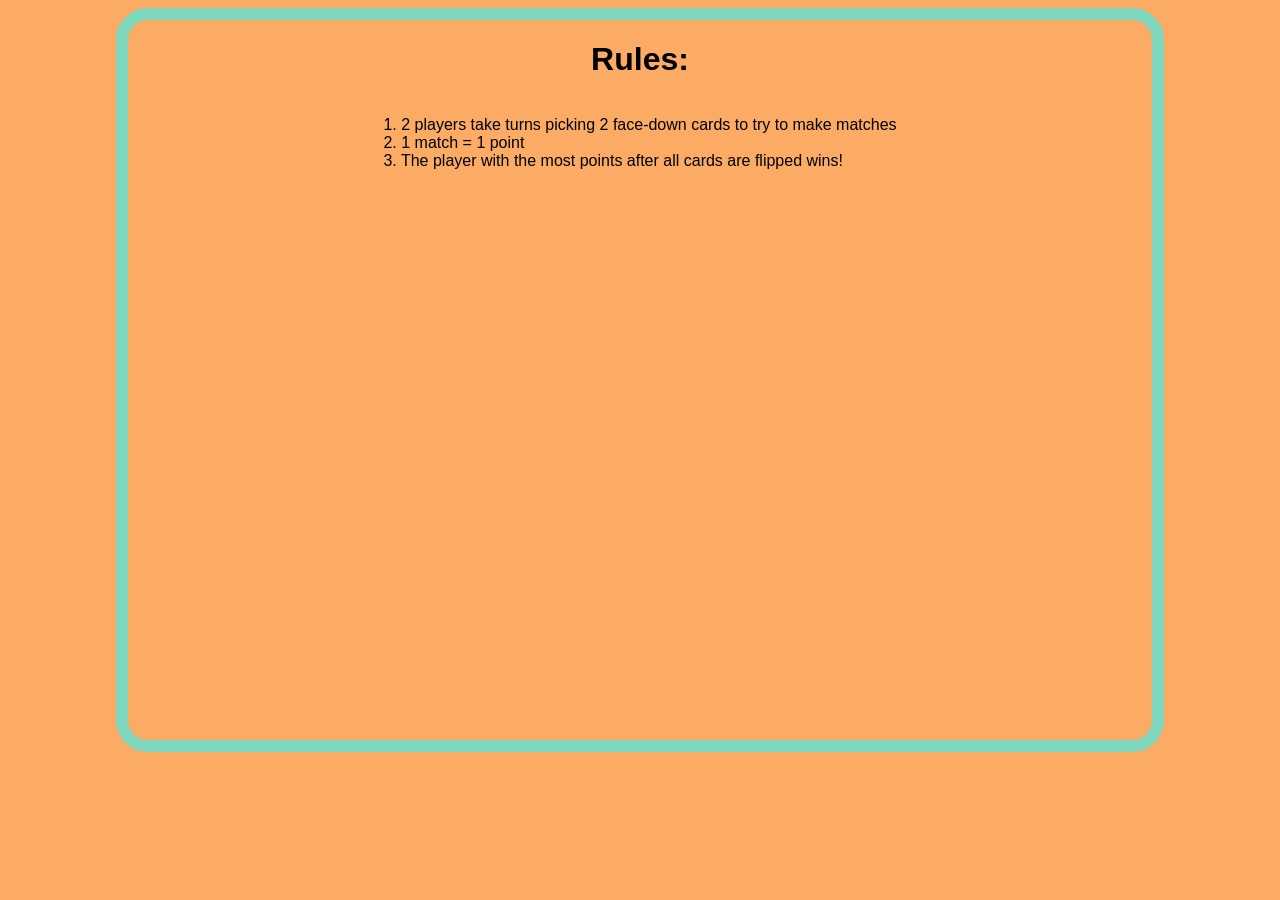
==== pages/rules/rules.html @ 101cfd04 "added css customization, edited rules page" ====
<!--Tarrah Elash (repo owner)/Connor Radle
Un2Lb13
Memory Game-->

<!DOCTYPE html>

<html>
    <head>
        <link href='rules.css' rel="stylesheet"/>
    </head>

    <body>
        <div id="rules">
            <h1>Rules:</h1>
            <p id="rules text">
                1. 2 players take turns picking 2 face-down cards to try to make matches<br/>
                2. 1 match = 1 point<br/>
                3. The player with the most points after all cards are flipped wins!
            </p>
        </div>
        
        <script>genBoard();</script>
    </body>
</html>
---- pages/rules/rules.css ----
body{
    font-family: "Work Sans", sans-serif;
    font-optical-sizing: auto;
    font-weight: normal;
    font-style: normal;
    display: flex;
    justify-self: center;
    align-items: center;
    flex-direction: column;
    background-color: #FCAB64;
}

#rules {
    height: 80vh;
    width: 80vw;
    border: 1vw solid #7FD8BE;
    border-radius: 2.5vw;
    display: flex;
    flex-direction: column;
    align-items: center;
    margin: 0 auto;
}
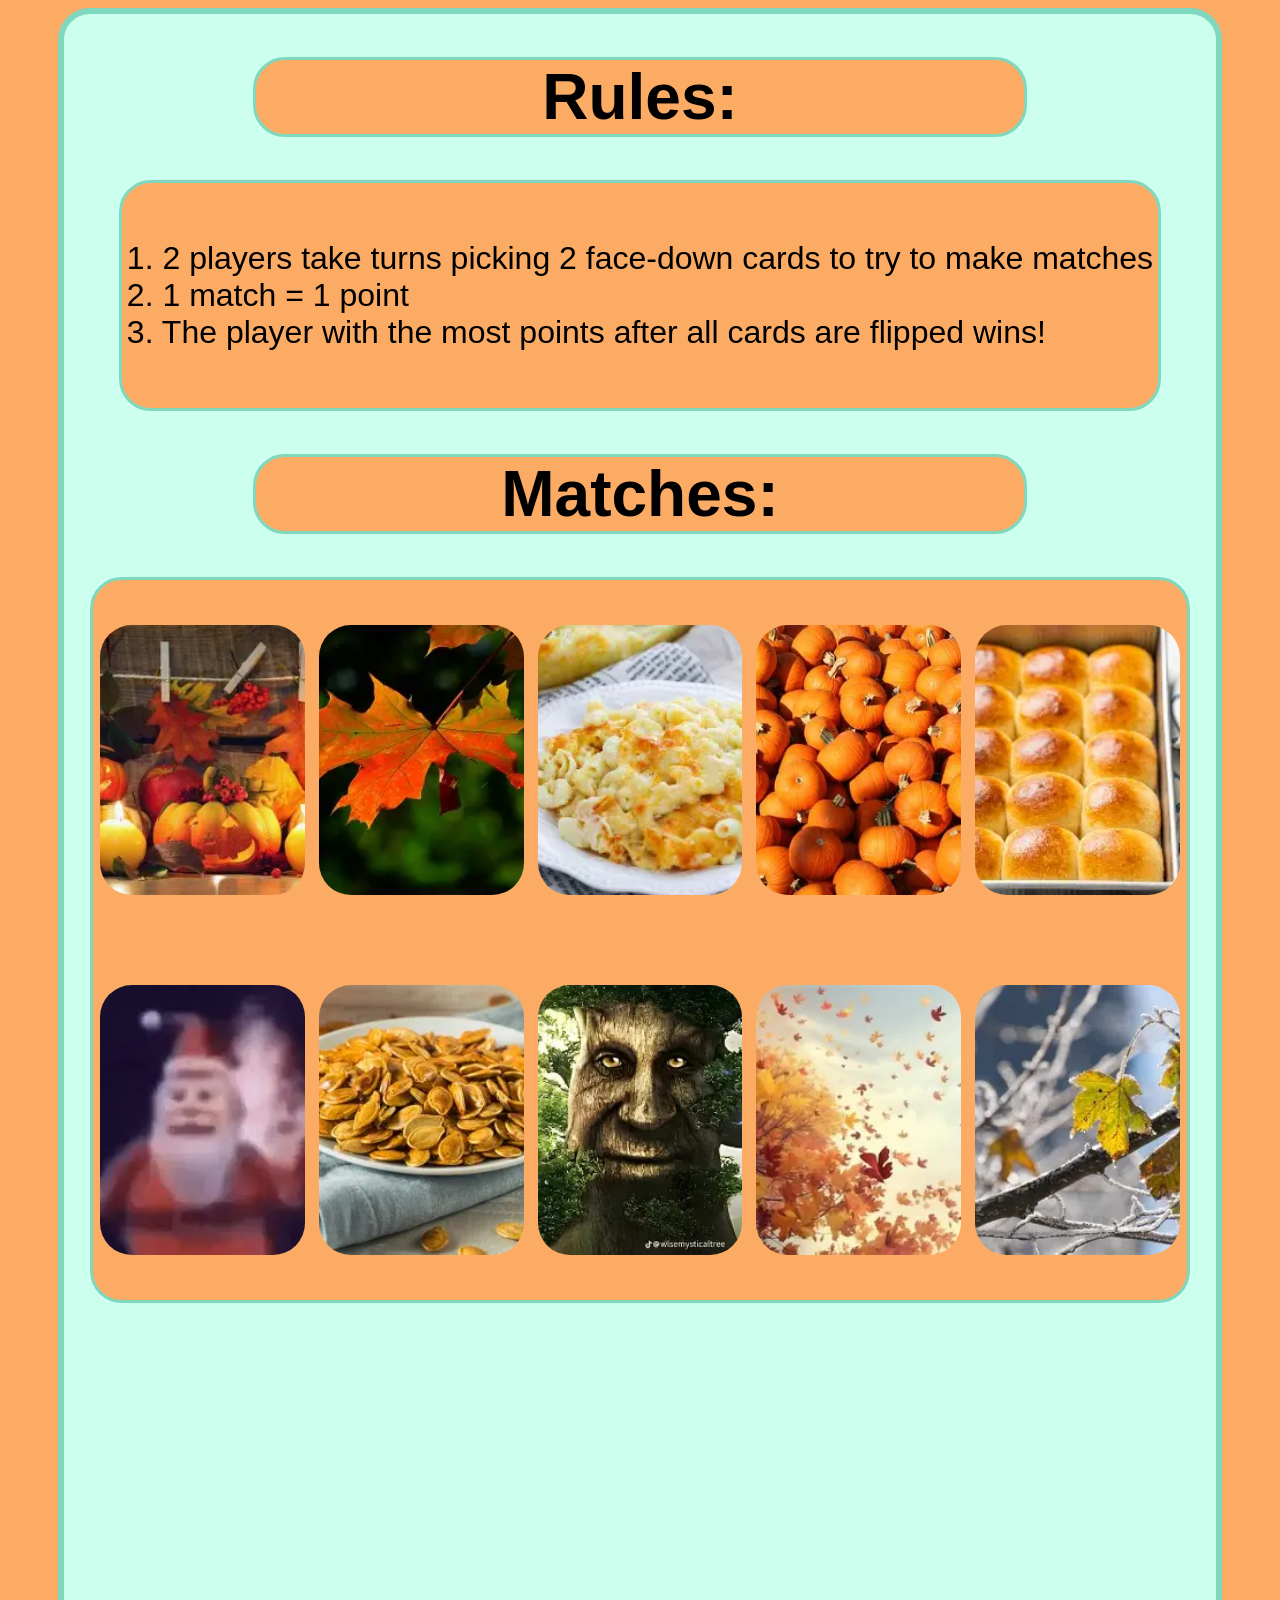
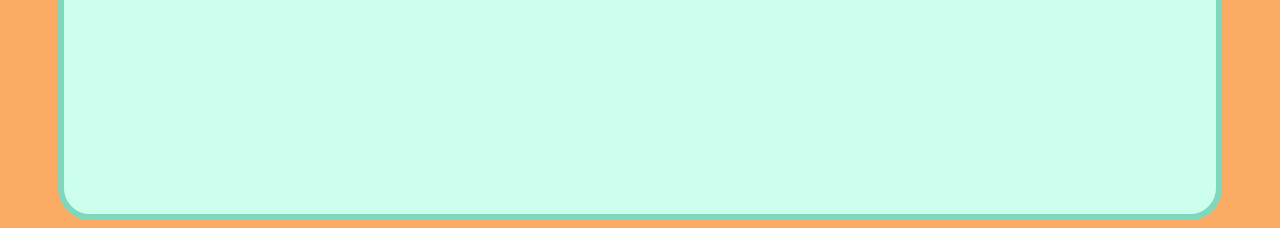
==== commit a0eeddc9: "added full rules page" ====
--- a/pages/rules/rules.html
+++ b/pages/rules/rules.html
@@ -12,12 +12,27 @@
     <body>
         <div id="rules">
             <h1>Rules:</h1>
-            <p id="rules text">
+
+            <div id="rulestext">
                 1. 2 players take turns picking 2 face-down cards to try to make matches<br/>
                 2. 1 match = 1 point<br/>
                 3. The player with the most points after all cards are flipped wins!
-            </p>
+            </div>
+            <h1>Matches:</h1>
+            <div id="matches">
+                <img class="matchimg" src="../../resources/index/general.png" alt="general">
+                <img class="matchimg" src="../../resources/index/leaf.png" alt="leaf">
+                <img class="matchimg" src="../../resources/index/mac&cheese.png" alt="mac&cheese">
+                <img class="matchimg" src="../../resources/index/pumpkin.png" alt="pumpkin">
+                <img class="matchimg" src="../../resources/index/rolls.png" alt="rolls">
+                <img class="matchimg" src="../../resources/index/santa.png" alt="santa">
+                <img class="matchimg" src="../../resources/index/seeds.png" alt="seeds">
+                <img class="matchimg" src="../../resources/index/tree.png" alt="tree">
+                <img class="matchimg" src="../../resources/index/wind.png" alt="wind">
+                <img class="matchimg" src="../../resources/index/winter.png" alt="winter">
+            </div>
         </div>
+
         
         <script>genBoard();</script>
     </body>
--- a/pages/rules/rules.css
+++ b/pages/rules/rules.css
@@ -11,13 +11,56 @@
 }
 
 #rules {
-    height: 80vh;
-    width: 80vw;
-    border: 1vw solid #7FD8BE;
+    height: 200vh;
+    width: 90vw;
+    border: 0.5vw solid #7FD8BE;
     border-radius: 2.5vw;
     display: flex;
     flex-direction: column;
     align-items: center;
     margin: 0 auto;
+    font-size: 200%;
+    background-color: #cdffef;
+    
 }
 
+h1, p {
+    text-align: center;
+    background-color: #FCAB64;
+    border: 0.25vw solid #7FD8BE;
+    border-radius: 2.5vw;
+    width: 60vw;
+}
+#rulestext {
+    display: flex;
+    justify-content: center;
+    align-items: center;
+    height: 25vh;
+    width: 90%;
+    border: 0.25vw solid #7FD8BE;
+    border-radius: 2.5vw;
+    background-color: #FCAB64;
+    /*transform: ;*/
+
+}
+#matches {
+    display: flex;
+    height: 40%;
+    width: 95%;
+    background-color: #cdffef;
+    border: 0.25vw solid #7FD8BE;
+    border-radius: 2.5vw;
+    background-color: #FCAB64;
+    justify-content: space-around;
+    align-items: center;
+    flex-direction: row;
+    flex-wrap: wrap;
+}
+
+.matchimg {
+    height: 30vh;
+    width: 16vw;
+    border-radius: 2.5vw;
+    object-fit: cover;
+}
+
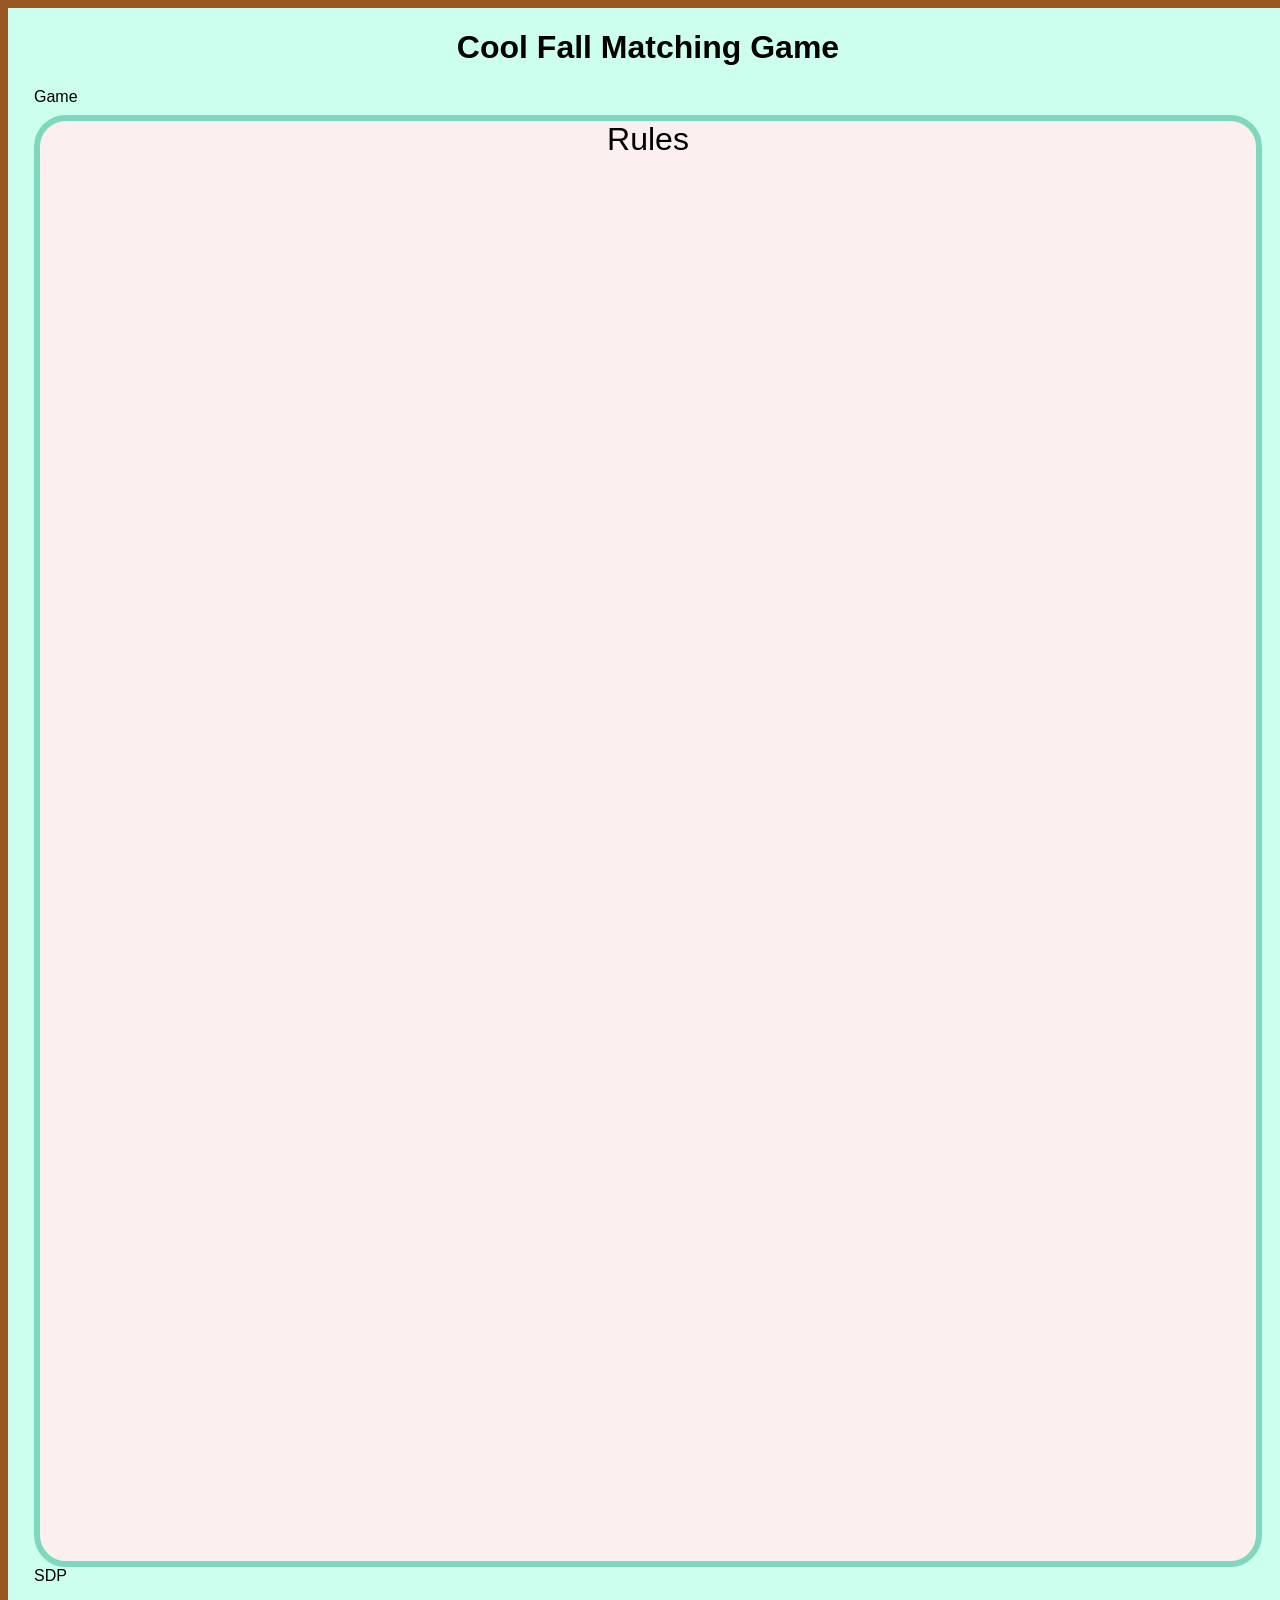
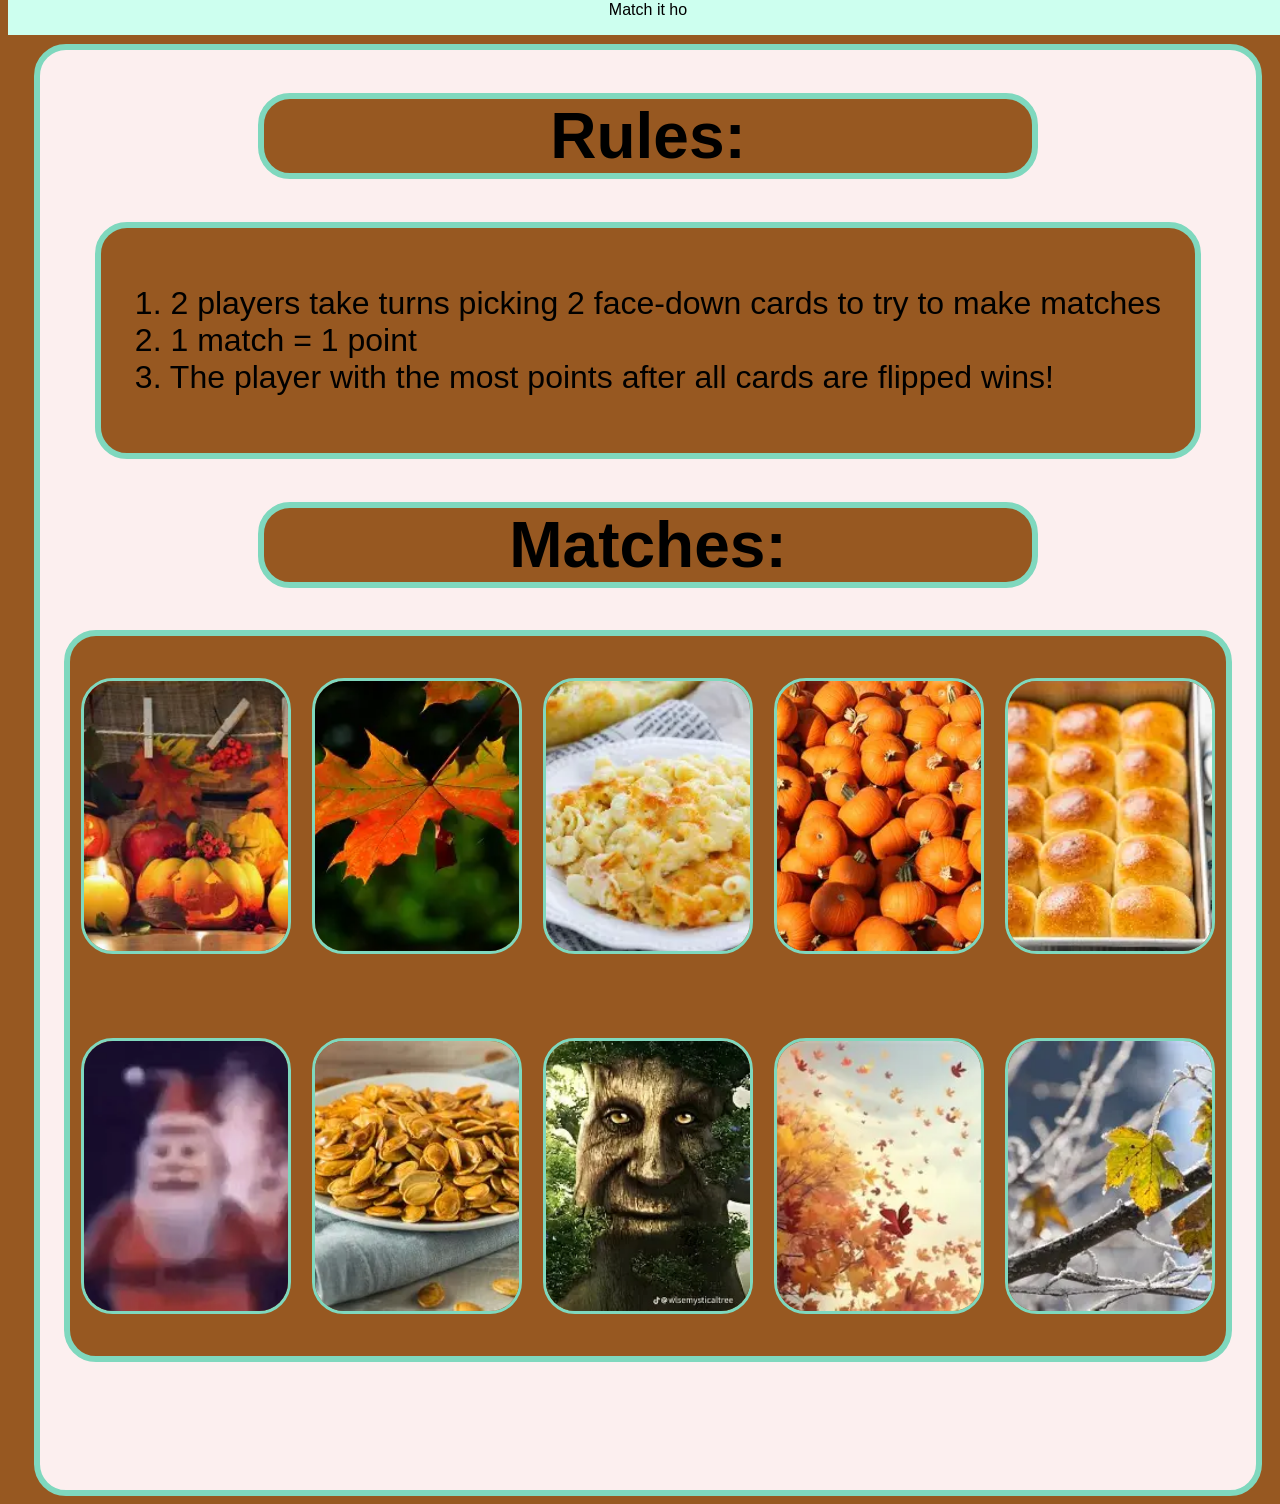
==== commit 3911aa46: "edited header" ====
--- a/pages/rules/rules.html
+++ b/pages/rules/rules.html
@@ -10,6 +10,15 @@
     </head>
 
     <body>
+        <div id="titleCard">
+            <h1>Cool Fall Matching Game</h1>
+            <div id="buttonHolder">
+                <div class="xsButton" id="game">Game</div>
+                <div class="xsButton" id="rules">Rules</div>
+                <div class="xsButton" id="sdp">SDP</div>
+            </div>
+            <p>Match it ho</p>
+        </div>
         <div id="rules">
             <h1>Rules:</h1>
 
@@ -32,7 +41,7 @@
                 <img class="matchimg" src="../../resources/index/winter.png" alt="winter">
             </div>
         </div>
-
+    
         
         <script>genBoard();</script>
     </body>
--- a/pages/rules/rules.css
+++ b/pages/rules/rules.css
@@ -1,3 +1,13 @@
+#titleCard {
+    height: fit-content;
+    width: 100%;
+    display: flex;
+    flex-direction: column;
+    justify-content: center;
+    align-items: center;
+    background-color: #cdffef;
+}
+
 body{
     font-family: "Work Sans", sans-serif;
     font-optical-sizing: auto;
@@ -7,12 +17,13 @@
     justify-self: center;
     align-items: center;
     flex-direction: column;
-    background-color: #FCAB64;
+    background-color: #975821;
+    width: 100%;
 }
 
 #rules {
-    height: 200vh;
-    width: 90vw;
+    height: 160vh;
+    width: 95vw;
     border: 0.5vw solid #7FD8BE;
     border-radius: 2.5vw;
     display: flex;
@@ -20,47 +31,58 @@
     align-items: center;
     margin: 0 auto;
     font-size: 200%;
-    background-color: #cdffef;
+    background-color: #FCEFEF;
+    margin-top: 1vh;
+    h1, p {
+    text-align: center;
+    background-color: #975821;
+    border: 0.5vw solid #7FD8BE;
+    border-radius: 2.5vw;
+    width: 60vw;
+    }
     
 }
 
-h1, p {
-    text-align: center;
-    background-color: #FCAB64;
-    border: 0.25vw solid #7FD8BE;
-    border-radius: 2.5vw;
-    width: 60vw;
-}
+
+
 #rulestext {
     display: flex;
     justify-content: center;
     align-items: center;
     height: 25vh;
     width: 90%;
-    border: 0.25vw solid #7FD8BE;
+    border: 0.5vw solid #7FD8BE;
     border-radius: 2.5vw;
-    background-color: #FCAB64;
+    background-color: #975821;
     /*transform: ;*/
 
 }
 #matches {
     display: flex;
-    height: 40%;
+    height: 50%;
     width: 95%;
     background-color: #cdffef;
-    border: 0.25vw solid #7FD8BE;
+    border: 0.5vw solid #7FD8BE;
     border-radius: 2.5vw;
-    background-color: #FCAB64;
+    background-color: #975821;
     justify-content: space-around;
     align-items: center;
     flex-direction: row;
     flex-wrap: wrap;
+   
 }
+
+
 
 .matchimg {
     height: 30vh;
     width: 16vw;
     border-radius: 2.5vw;
     object-fit: cover;
+    border: 0.25vw solid #7FD8BE;
+    transition: transform 0.5s, box-shadow 0.5s;
 }
-
+.matchimg:hover {
+    transform: scale(1.15);
+    box-shadow: 0.125vw 0.25vw black;
+}
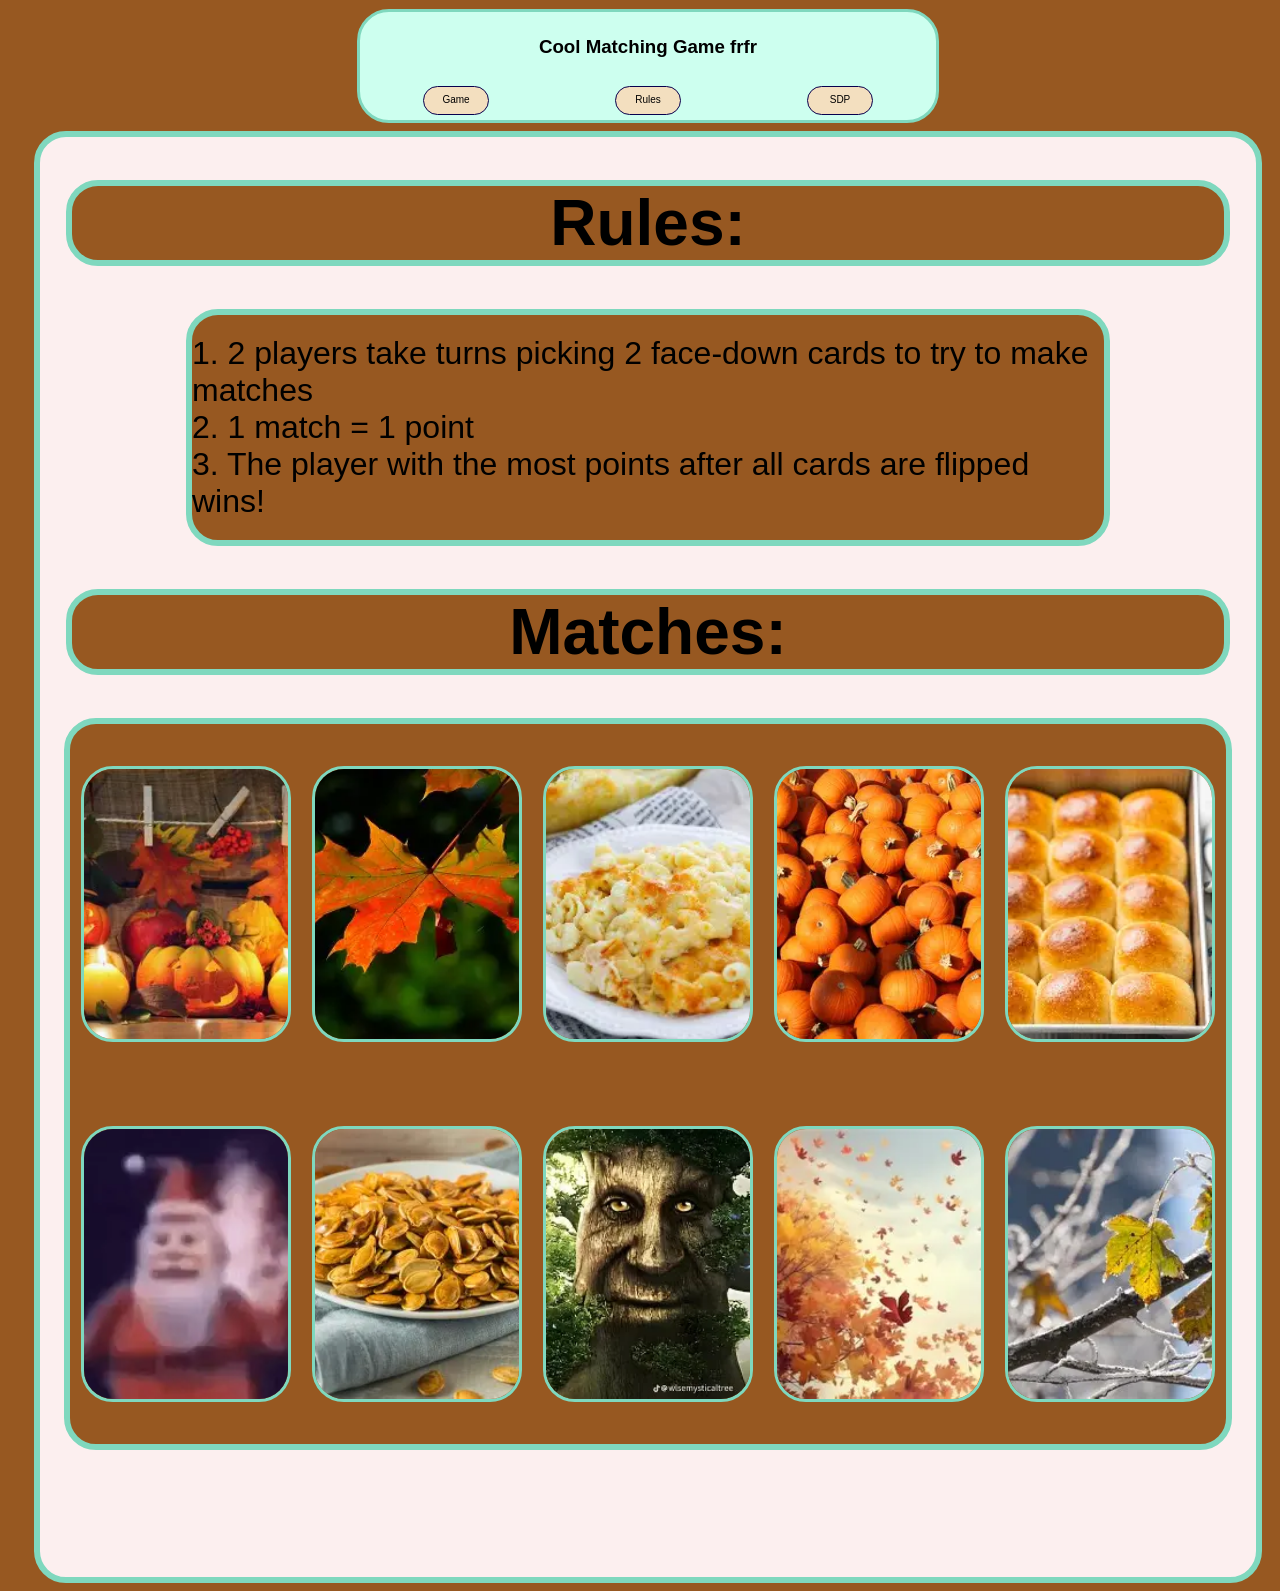
==== commit 6c5ddd3e: "Finsihed rules, and made new header" ====
--- a/pages/rules/rules.html
+++ b/pages/rules/rules.html
@@ -10,15 +10,14 @@
     </head>
 
     <body>
-        <div id="titleCard">
-            <h1>Cool Fall Matching Game</h1>
             <div id="buttonHolder">
-                <div class="xsButton" id="game">Game</div>
-                <div class="xsButton" id="rules">Rules</div>
-                <div class="xsButton" id="sdp">SDP</div>
+                <h3>Cool Matching Game frfr</h3>
+                <div id="holder">
+                <div class="xsButton" id="game" onclick="location.href = '../../index.html'"><p>Game</p></div>
+                <div class="xsButton" id="self" onclick="location.href = 'rules.html'"><p>Rules</p></div>
+                <div class="xsButton" id="sdp" onclick="location.href = '../SDP/U2_Lab13_SDP.html'"><p>SDP</p></div>
+                </div>
             </div>
-            <p>Match it ho</p>
-        </div>
         <div id="rules">
             <h1>Rules:</h1>
 
--- a/pages/rules/rules.css
+++ b/pages/rules/rules.css
@@ -6,6 +6,7 @@
     justify-content: center;
     align-items: center;
     background-color: #cdffef;
+    padding: 2.5%;
 }
 
 body{
@@ -38,7 +39,7 @@
     background-color: #975821;
     border: 0.5vw solid #7FD8BE;
     border-radius: 2.5vw;
-    width: 60vw;
+    width: 90vw;
     }
     
 }
@@ -50,7 +51,7 @@
     justify-content: center;
     align-items: center;
     height: 25vh;
-    width: 90%;
+    width: 75%;
     border: 0.5vw solid #7FD8BE;
     border-radius: 2.5vw;
     background-color: #975821;
@@ -83,6 +84,75 @@
     transition: transform 0.5s, box-shadow 0.5s;
 }
 .matchimg:hover {
-    transform: scale(1.15);
-    box-shadow: 0.125vw 0.25vw black;
+    transform: scale(1.05);
+    box-shadow: 0.125vw 0.125vw black;
+}
+
+
+.xsButton {
+    height: 5vh;
+    width: 13vh;
+    font-size: 125%;
+    background-color: #975821;
+    border: 0.25vw solid #7FD8BE;
+    border-radius: 5vw;
+    transition: transform 0.5s, background-color 0.5s;
+    p {
+        text-align: center;
+        font-size: x-large; 
+        margin: 0 auto; 
+        margin-top: 10%;
+    }
+}
+.xsButton:hover {
+    transform: scale(1.05);
+    background-color: #f9a051;
+}
+
+
+#buttonHolder {
+    
+  background-color: #cdffef;
+  border: 0.25vw solid #7FD8BE;
+  border-radius: 2.5vw;
+  height: 12vh;
+  width: 45vw;
+  display: flex;
+  flex-direction: column;
+  justify-content: space-around;
+  align-items: center;
+  top: 1vh;
+  position: sticky;
+  
+}
+
+#holder {
+    display: flex;
+    flex-direction: row;
+    width: 45vw;
+}
+
+.xsButton {
+  height: 3vh;
+  width: 5vw;
+  display: flex;
+  flex-direction: row;
+  justify-content: center;
+ 
+  text-align: center;
+  border: 0.115vw solid #07004D;
+  border-radius: 5vw;
+  background-color: #F3DFBF;
+  margin: 0 auto;
+  transition: transform 0.15s ease-in-out, background-color 0.15s ease-in-out; 
+  p {
+    font-size: x-small;
+  }
+}
+
+
+.xsButton:hover {
+  transform: scale(1.05);
+  background-color: #f9a051;
+
 }
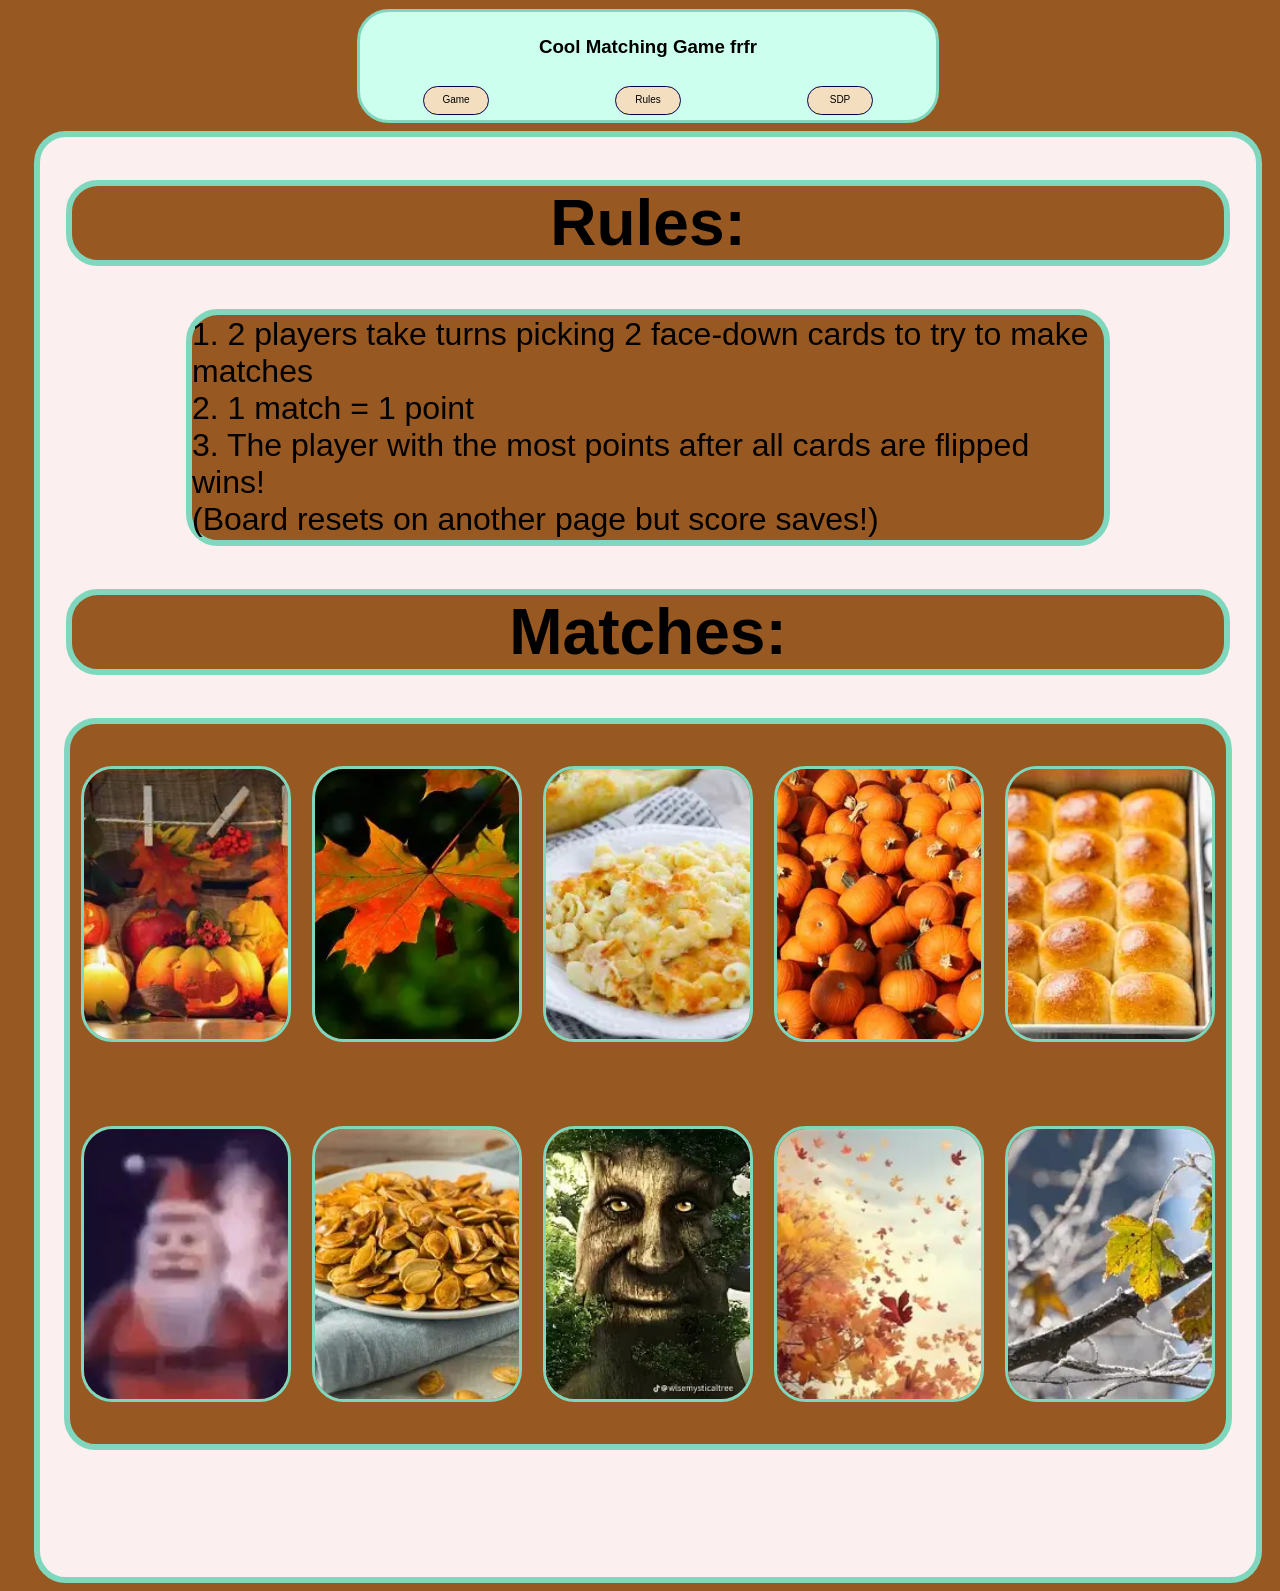
==== commit 09875fab: "finished rules" ====
--- a/pages/rules/rules.html
+++ b/pages/rules/rules.html
@@ -24,7 +24,8 @@
             <div id="rulestext">
                 1. 2 players take turns picking 2 face-down cards to try to make matches<br/>
                 2. 1 match = 1 point<br/>
-                3. The player with the most points after all cards are flipped wins!
+                3. The player with the most points after all cards are flipped wins!<br/>
+                (Board resets on another page but score saves!)
             </div>
             <h1>Matches:</h1>
             <div id="matches">
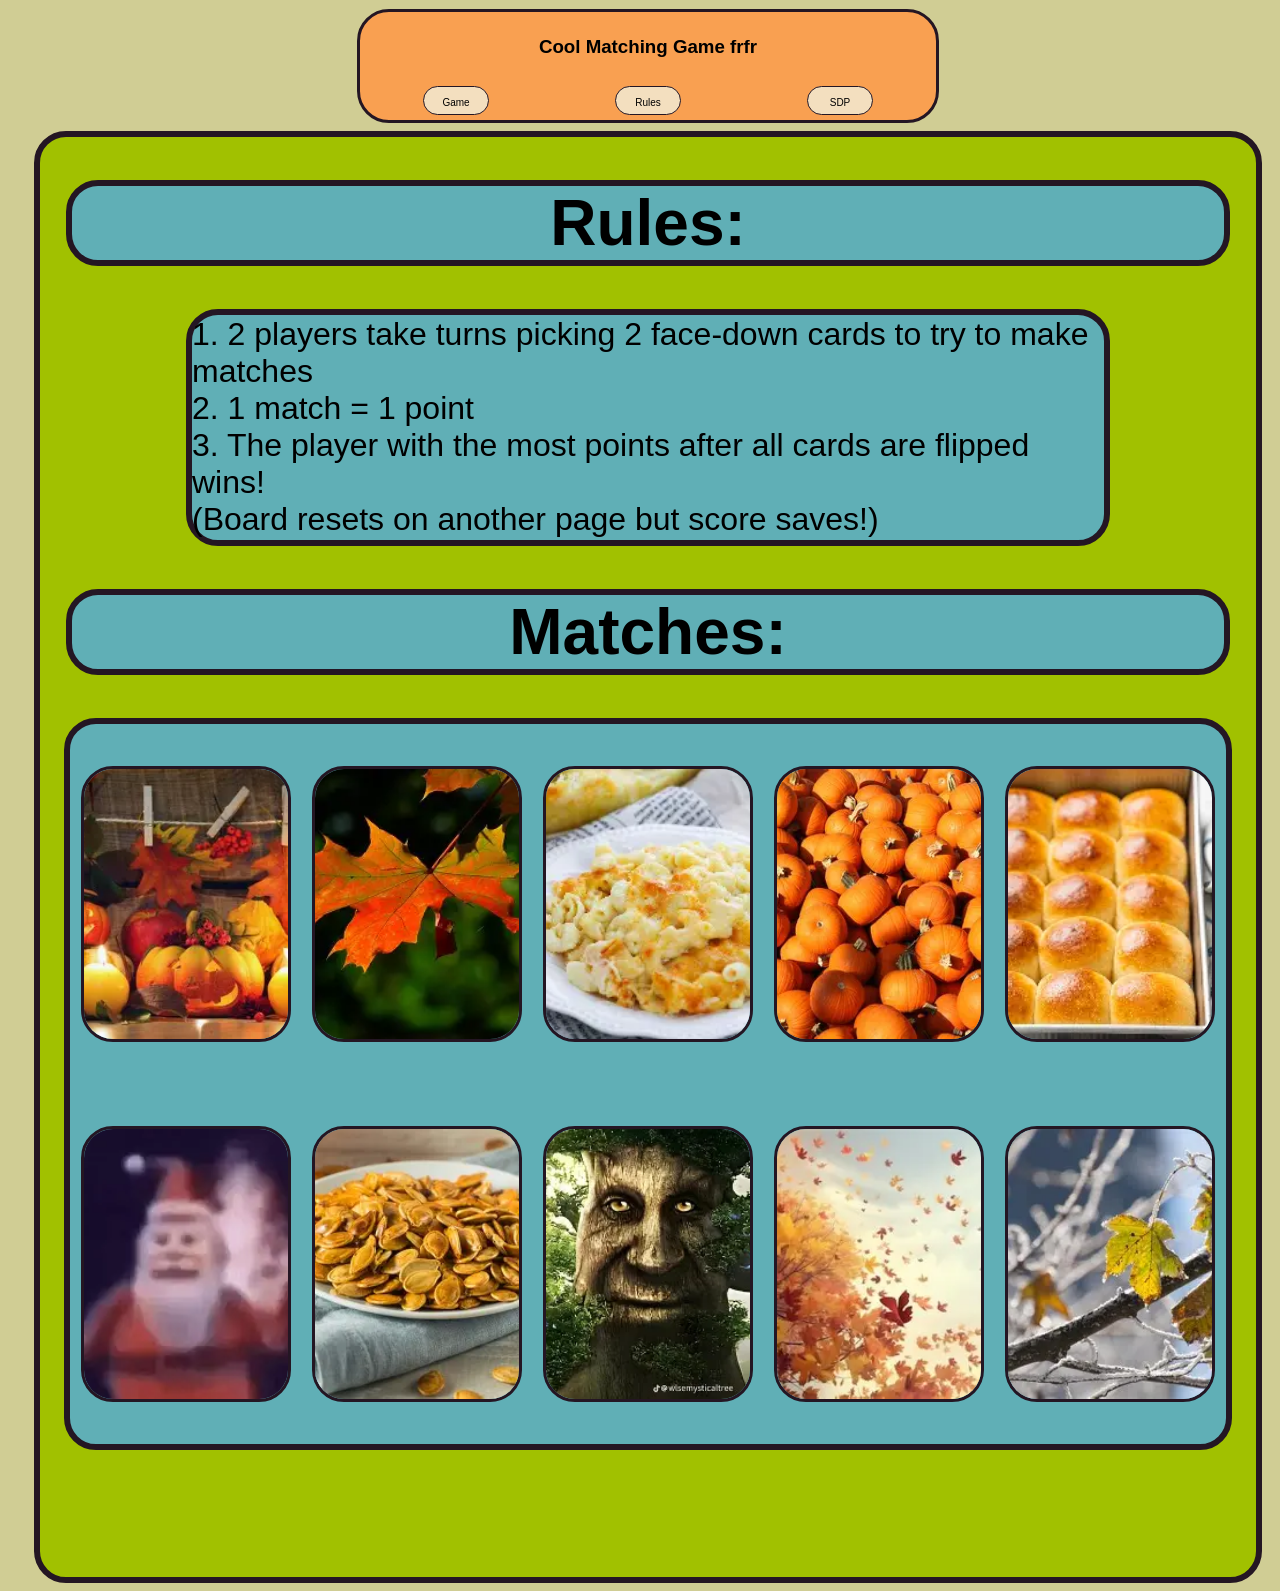
==== commit fb0b0f8d: "fixed rules" ====
--- a/pages/rules/rules.html
+++ b/pages/rules/rules.html
@@ -41,8 +41,5 @@
                 <img class="matchimg" src="../../resources/index/winter.png" alt="winter">
             </div>
         </div>
-    
-        
-        <script>genBoard();</script>
     </body>
 </html>
--- a/pages/rules/rules.css
+++ b/pages/rules/rules.css
@@ -1,14 +1,3 @@
-#titleCard {
-    height: fit-content;
-    width: 100%;
-    display: flex;
-    flex-direction: column;
-    justify-content: center;
-    align-items: center;
-    background-color: #cdffef;
-    padding: 2.5%;
-}
-
 body{
     font-family: "Work Sans", sans-serif;
     font-optical-sizing: auto;
@@ -18,28 +7,28 @@
     justify-self: center;
     align-items: center;
     flex-direction: column;
-    background-color: #975821;
+    background-color: #D0CD94;
     width: 100%;
 }
 
 #rules {
     height: 160vh;
     width: 95vw;
-    border: 0.5vw solid #7FD8BE;
+    border: 0.5vw solid #241623;
     border-radius: 2.5vw;
     display: flex;
     flex-direction: column;
     align-items: center;
     margin: 0 auto;
     font-size: 200%;
-    background-color: #FCEFEF;
+    background-color: #a1c100;
     margin-top: 1vh;
     h1, p {
-    text-align: center;
-    background-color: #975821;
-    border: 0.5vw solid #7FD8BE;
-    border-radius: 2.5vw;
-    width: 90vw;
+        text-align: center;
+        background-color: #60afb6;
+        border: 0.5vw solid #241623;
+        border-radius: 2.5vw;
+        width: 90vw;
     }
     
 }
@@ -52,10 +41,9 @@
     align-items: center;
     height: 25vh;
     width: 75%;
-    border: 0.5vw solid #7FD8BE;
+    border: 0.5vw solid #241623;
     border-radius: 2.5vw;
-    background-color: #975821;
-    /*transform: ;*/
+    background-color: #60afb6;
 
 }
 #matches {
@@ -63,9 +51,9 @@
     height: 50%;
     width: 95%;
     background-color: #cdffef;
-    border: 0.5vw solid #7FD8BE;
+    border: 0.5vw solid #241623;
     border-radius: 2.5vw;
-    background-color: #975821;
+    background-color: #60afb6;
     justify-content: space-around;
     align-items: center;
     flex-direction: row;
@@ -80,40 +68,21 @@
     width: 16vw;
     border-radius: 2.5vw;
     object-fit: cover;
-    border: 0.25vw solid #7FD8BE;
+    border: 0.25vw solid #241623;
     transition: transform 0.5s, box-shadow 0.5s;
 }
 .matchimg:hover {
     transform: scale(1.05);
-    box-shadow: 0.125vw 0.125vw black;
+    box-shadow: 0.125vw 0.125vw #241623;
 }
 
-
-.xsButton {
-    height: 5vh;
-    width: 13vh;
-    font-size: 125%;
-    background-color: #975821;
-    border: 0.25vw solid #7FD8BE;
-    border-radius: 5vw;
-    transition: transform 0.5s, background-color 0.5s;
-    p {
-        text-align: center;
-        font-size: x-large; 
-        margin: 0 auto; 
-        margin-top: 10%;
-    }
-}
-.xsButton:hover {
-    transform: scale(1.05);
-    background-color: #f9a051;
-}
 
 
 #buttonHolder {
     
-  background-color: #cdffef;
-  border: 0.25vw solid #7FD8BE;
+    
+  background-color: #f9a051;
+  border: 0.25vw solid #241623;
   border-radius: 2.5vw;
   height: 12vh;
   width: 45vw;
@@ -138,9 +107,8 @@
   display: flex;
   flex-direction: row;
   justify-content: center;
- 
   text-align: center;
-  border: 0.115vw solid #07004D;
+  border: 0.115vw solid #241623;
   border-radius: 5vw;
   background-color: #F3DFBF;
   margin: 0 auto;
@@ -153,6 +121,6 @@
 
 .xsButton:hover {
   transform: scale(1.05);
-  background-color: #f9a051;
+  background-color: #f7b57c;
 
 }
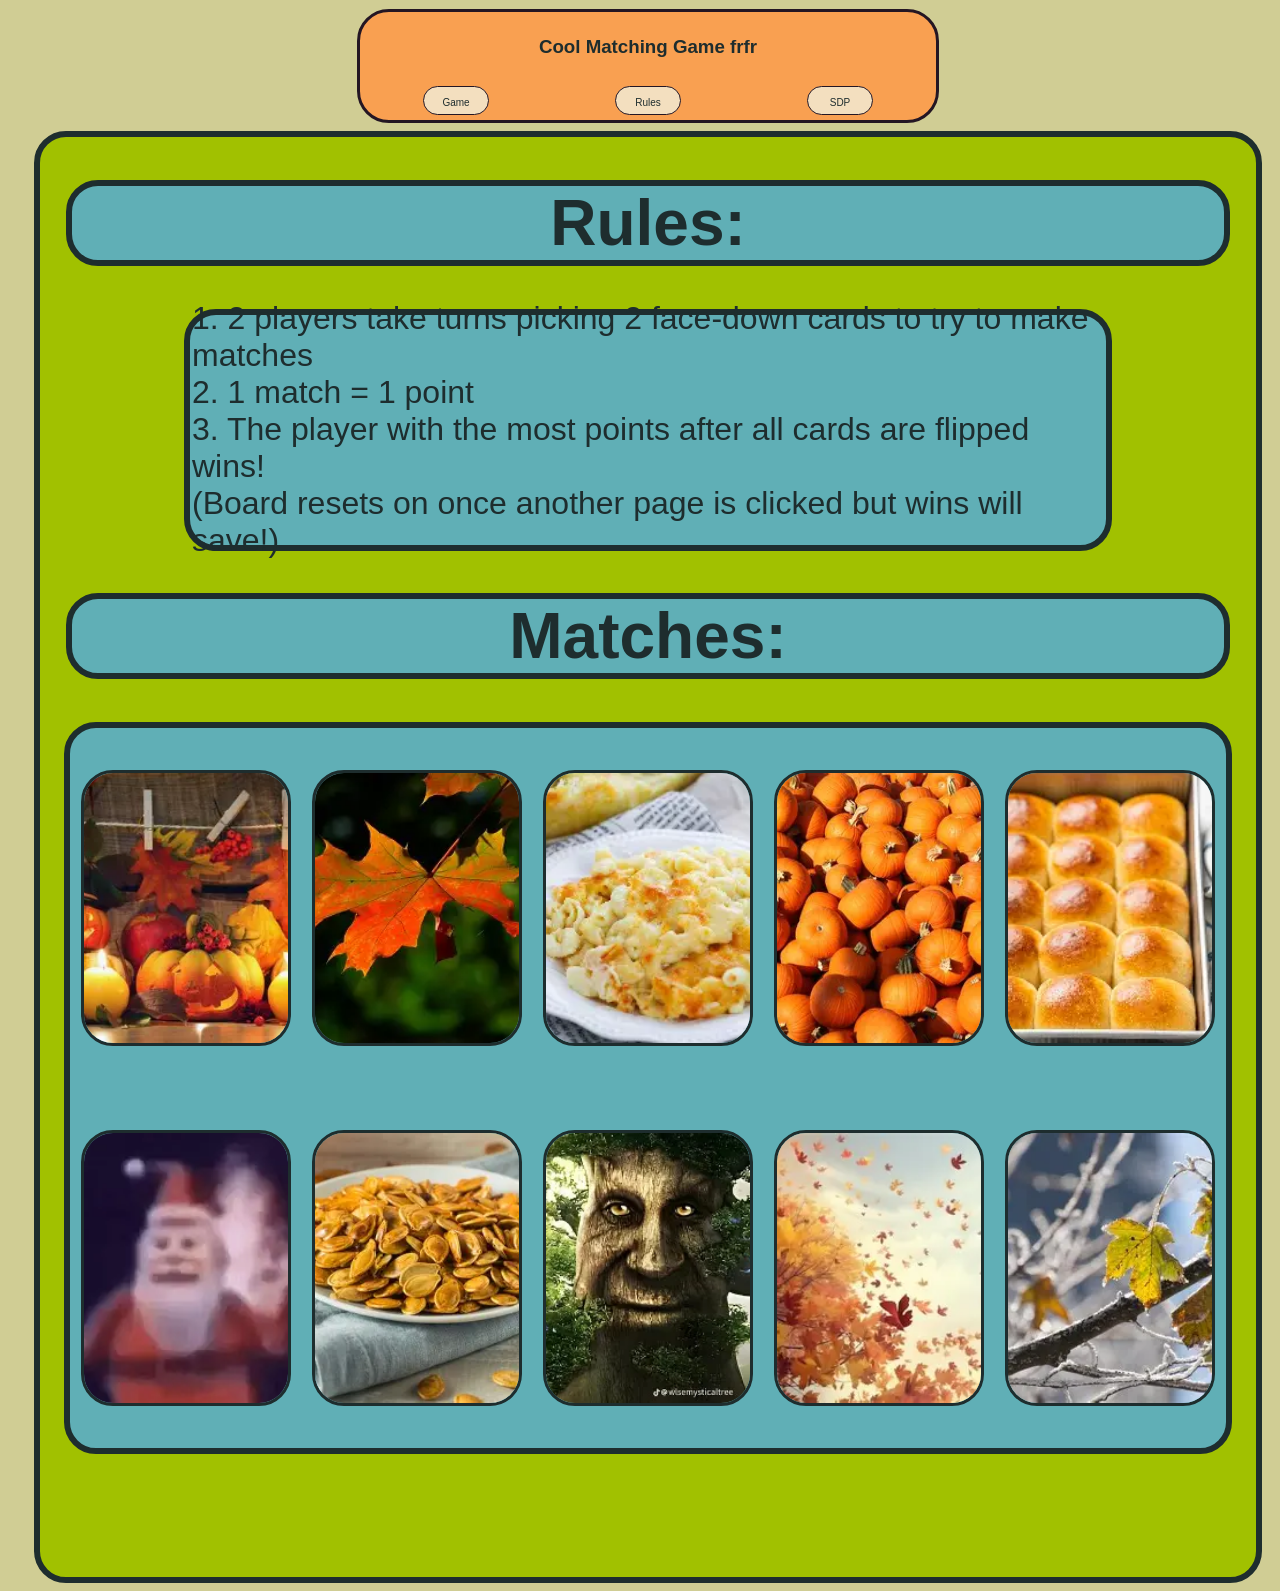
==== commit 4409fe45: "Final edits to project" ====
--- a/pages/rules/rules.html
+++ b/pages/rules/rules.html
@@ -25,7 +25,7 @@
                 1. 2 players take turns picking 2 face-down cards to try to make matches<br/>
                 2. 1 match = 1 point<br/>
                 3. The player with the most points after all cards are flipped wins!<br/>
-                (Board resets on another page but score saves!)
+                (Board resets on once another page is clicked but wins will save!)
             </div>
             <h1>Matches:</h1>
             <div id="matches">
--- a/pages/rules/rules.css
+++ b/pages/rules/rules.css
@@ -1,5 +1,6 @@
 body{
     font-family: "Work Sans", sans-serif;
+    color: #1e2d2e;
     font-optical-sizing: auto;
     font-weight: normal;
     font-style: normal;
@@ -14,7 +15,7 @@
 #rules {
     height: 160vh;
     width: 95vw;
-    border: 0.5vw solid #241623;
+    border: 0.5vw solid #1e2d2e;
     border-radius: 2.5vw;
     display: flex;
     flex-direction: column;
@@ -26,7 +27,7 @@
     h1, p {
         text-align: center;
         background-color: #60afb6;
-        border: 0.5vw solid #241623;
+        border: 0.5vw solid #1e2d2e;
         border-radius: 2.5vw;
         width: 90vw;
     }
@@ -41,9 +42,10 @@
     align-items: center;
     height: 25vh;
     width: 75%;
-    border: 0.5vw solid #241623;
+    border: 0.5vw solid #1e2d2e;
     border-radius: 2.5vw;
     background-color: #60afb6;
+    padding: .2%;
 
 }
 #matches {
@@ -51,7 +53,7 @@
     height: 50%;
     width: 95%;
     background-color: #cdffef;
-    border: 0.5vw solid #241623;
+    border: 0.5vw solid #1e2d2e;
     border-radius: 2.5vw;
     background-color: #60afb6;
     justify-content: space-around;
@@ -68,12 +70,12 @@
     width: 16vw;
     border-radius: 2.5vw;
     object-fit: cover;
-    border: 0.25vw solid #241623;
+    border: 0.25vw solid #1e2d2e;
     transition: transform 0.5s, box-shadow 0.5s;
 }
 .matchimg:hover {
     transform: scale(1.05);
-    box-shadow: 0.125vw 0.125vw #241623;
+    box-shadow: 0.125vw 0.125vw #1e2d2e;
 }
 
 
